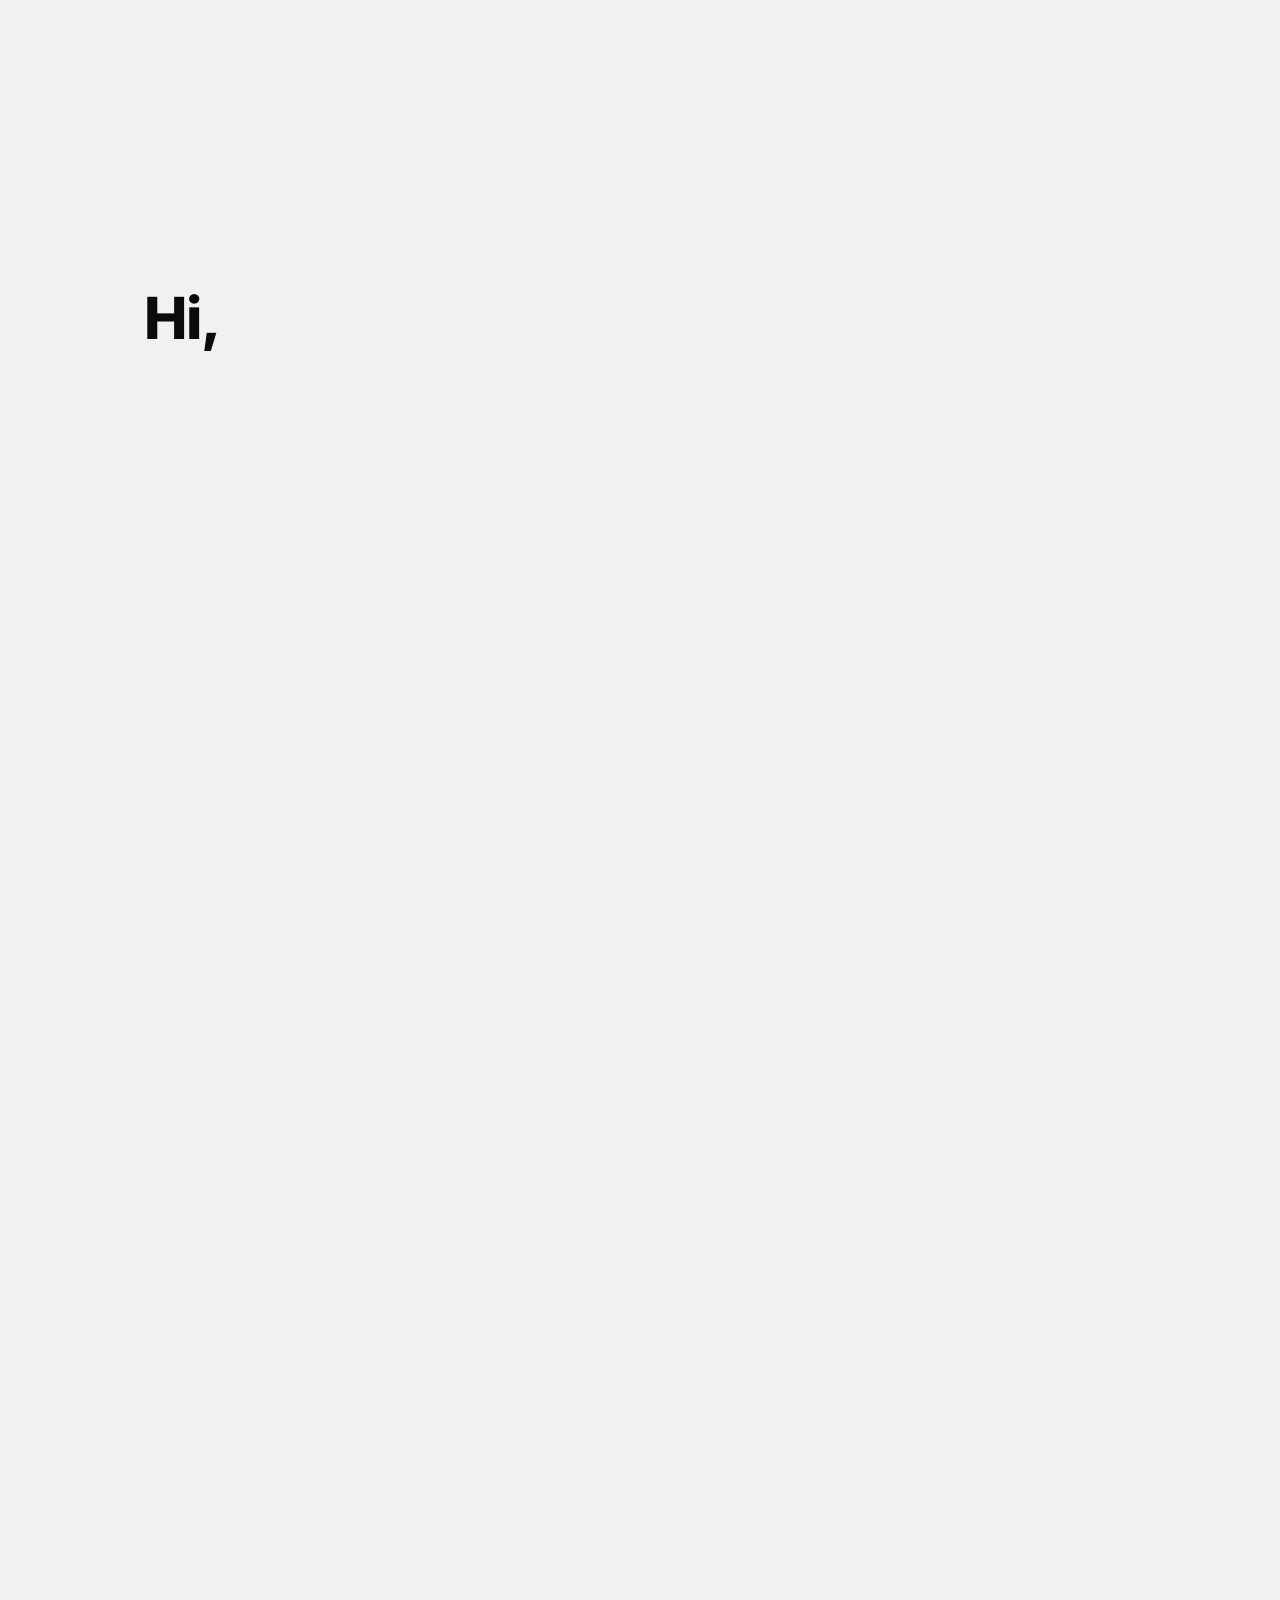
==== index.html @ 5cf965df "Add scroll-driven word-by-word hero reveal Reveals the hero copy one word at a time as the pinned se" ====
<!doctype html>
<html lang="en">
<head>
<meta charset="utf-8">
<meta name="viewport" content="width=device-width, initial-scale=1">
<title>Shibili Nuhman — Graphic Designer</title>
<link rel="preload" href="fonts/inter-latin-variable.woff2" as="font" type="font/woff2" crossorigin>
<link rel="stylesheet" href="styles.css">
</head>
<body>

  <!-- ==========  SCROLL-DRIVEN HERO  ========== -->
  <section class="reveal" id="reveal">
    <div class="reveal__stage">

      <div class="card" id="card">
        <p class="line">
          <span class="w" data-w>Hi,</span>
          <span class="w" data-w>I&rsquo;m</span>
        </p>

        <p class="line">
          <span class="w" data-w>Shibili</span>
          <span class="w" data-w>Nuhman</span>
          <span class="w badge-w" data-w><span class="badge">GRAPHIC DESIGNER</span></span>
        </p>

        <p class="line">
          <span class="w" data-w>on</span>
          <span class="w" data-w>screen.</span>
          <span class="w" data-w>on</span>
          <span class="w" data-w>paper.</span>
          <span class="w" data-w>in</span>
          <span class="w" data-w>streets.</span>
        </p>

        <p class="line">
          <span class="w" data-w>I</span>
          <span class="w" data-w>really</span>
          <span class="w" data-w>love</span>
          <span class="w" data-w>to</span>
          <span class="w" data-w>make</span>
          <span class="w" data-w>the</span>
          <span class="w" data-w>brands</span>
        </p>

        <p class="line">
          <span class="w move" data-w id="move"
            >m<span class="move__o" id="moveO">o</span><span class="move__stretch" id="moveStretch" aria-hidden="true"></span>ve.</span>
        </p>
      </div>

    </div>
  </section>

  <script src="hero.js"></script>
</body>
</html>
---- styles.css ----
/* Inter, self-hosted so it always renders as designed (latin subset, variable) */
@font-face{
  font-family:"Inter";
  font-style:normal;
  font-weight:100 900;
  font-display:swap;
  src:url("fonts/inter-latin-variable.woff2") format("woff2");
  unicode-range:U+0000-00FF,U+0131,U+0152-0153,U+02BB-02BC,U+02C6,U+02DA,U+02DC,
    U+0304,U+0308,U+0329,U+2000-206F,U+2074,U+20AC,U+2122,U+2191,U+2193,U+2212,
    U+2215,U+FEFF,U+FFFD;
}

:root{
  --bg:#f1f1f1;
  --ink:#0b0b0b;
  --blue:#2b7fff;
  --card:#ffffff;
}

*{box-sizing:border-box}

html{scroll-behavior:auto}

body{
  margin:0;
  background:var(--bg);
  color:var(--ink);
  font-family:"Inter","Helvetica Neue",Helvetica,Arial,sans-serif;
  font-feature-settings:"kern" 1;
  -webkit-font-smoothing:antialiased;
}

/* ---------- scroll track + pinned stage ---------- */

.reveal{
  position:relative;
  /* the scroll runway: long enough to step through every word */
  height:900vh;
}

.reveal__stage{
  position:sticky;
  top:0;
  height:100vh;
  display:flex;
  align-items:center;
  justify-content:center;
  padding:6vw;
  overflow:hidden;
}

/* ---------- the white block ---------- */

.card{
  position:relative;
  width:min(1120px,100%);
  padding:clamp(24px,4.5vw,64px) clamp(24px,5vw,72px);
}

/* the block is a separate layer so the words stay visible while it is not */
.card::before{
  content:"";
  position:absolute;
  inset:0;
  background:var(--card);
  border-radius:2px;
  box-shadow:0 30px 80px rgba(0,0,0,.10), 0 2px 8px rgba(0,0,0,.04);
  opacity:var(--card-o,0);          /* driven by JS */
  transform:scale(var(--card-s,1));
  transform-origin:50% 50%;
  will-change:opacity,transform;
}

.card > .line{
  position:relative;                /* sits above the block */
  z-index:1;
  margin:0;
  font-weight:800;
  letter-spacing:-.02em;
  line-height:1.14;
  font-size:clamp(26px,4.6vw,58px);
}

/* ---------- words ---------- */

.w{
  display:inline-block;
  opacity:0;
  filter:blur(6px);
  transform:translate3d(0,.32em,0);
  will-change:opacity,transform,filter;
}

.badge-w{vertical-align:baseline}

.badge{
  display:inline-block;
  position:relative;
  background:var(--blue);
  color:#fff;
  font-size:.36em;
  font-weight:800;
  letter-spacing:.01em;
  padding:.42em 1em .48em;
  border-radius:999px;
  vertical-align:.28em;
  white-space:nowrap;
}
/* hand-drawn looking outline, like the mockup */
.badge::after{
  content:"";
  position:absolute;
  inset:-5px -7px -4px -6px;
  border:2px solid #ff4d17;
  border-radius:999px;
  transform:rotate(-1.1deg);
  pointer-events:none;
}

/* ---------- the "move." morph ---------- */

.move{white-space:nowrap}

.move__o{
  display:inline-block;
  color:var(--ink);
}

.move__stretch{
  display:inline-block;
  white-space:nowrap;
}

/* each extra "o" grows its own advance width from 0, so the word
   physically stretches instead of the glyphs being squashed */
.move__stretch .o{
  display:inline-block;
  width:0;
  overflow:visible;
  color:var(--blue);
  opacity:0;
}

@media (max-width:640px){
  .reveal{height:1000vh}
  .card{padding:22px 20px}
}
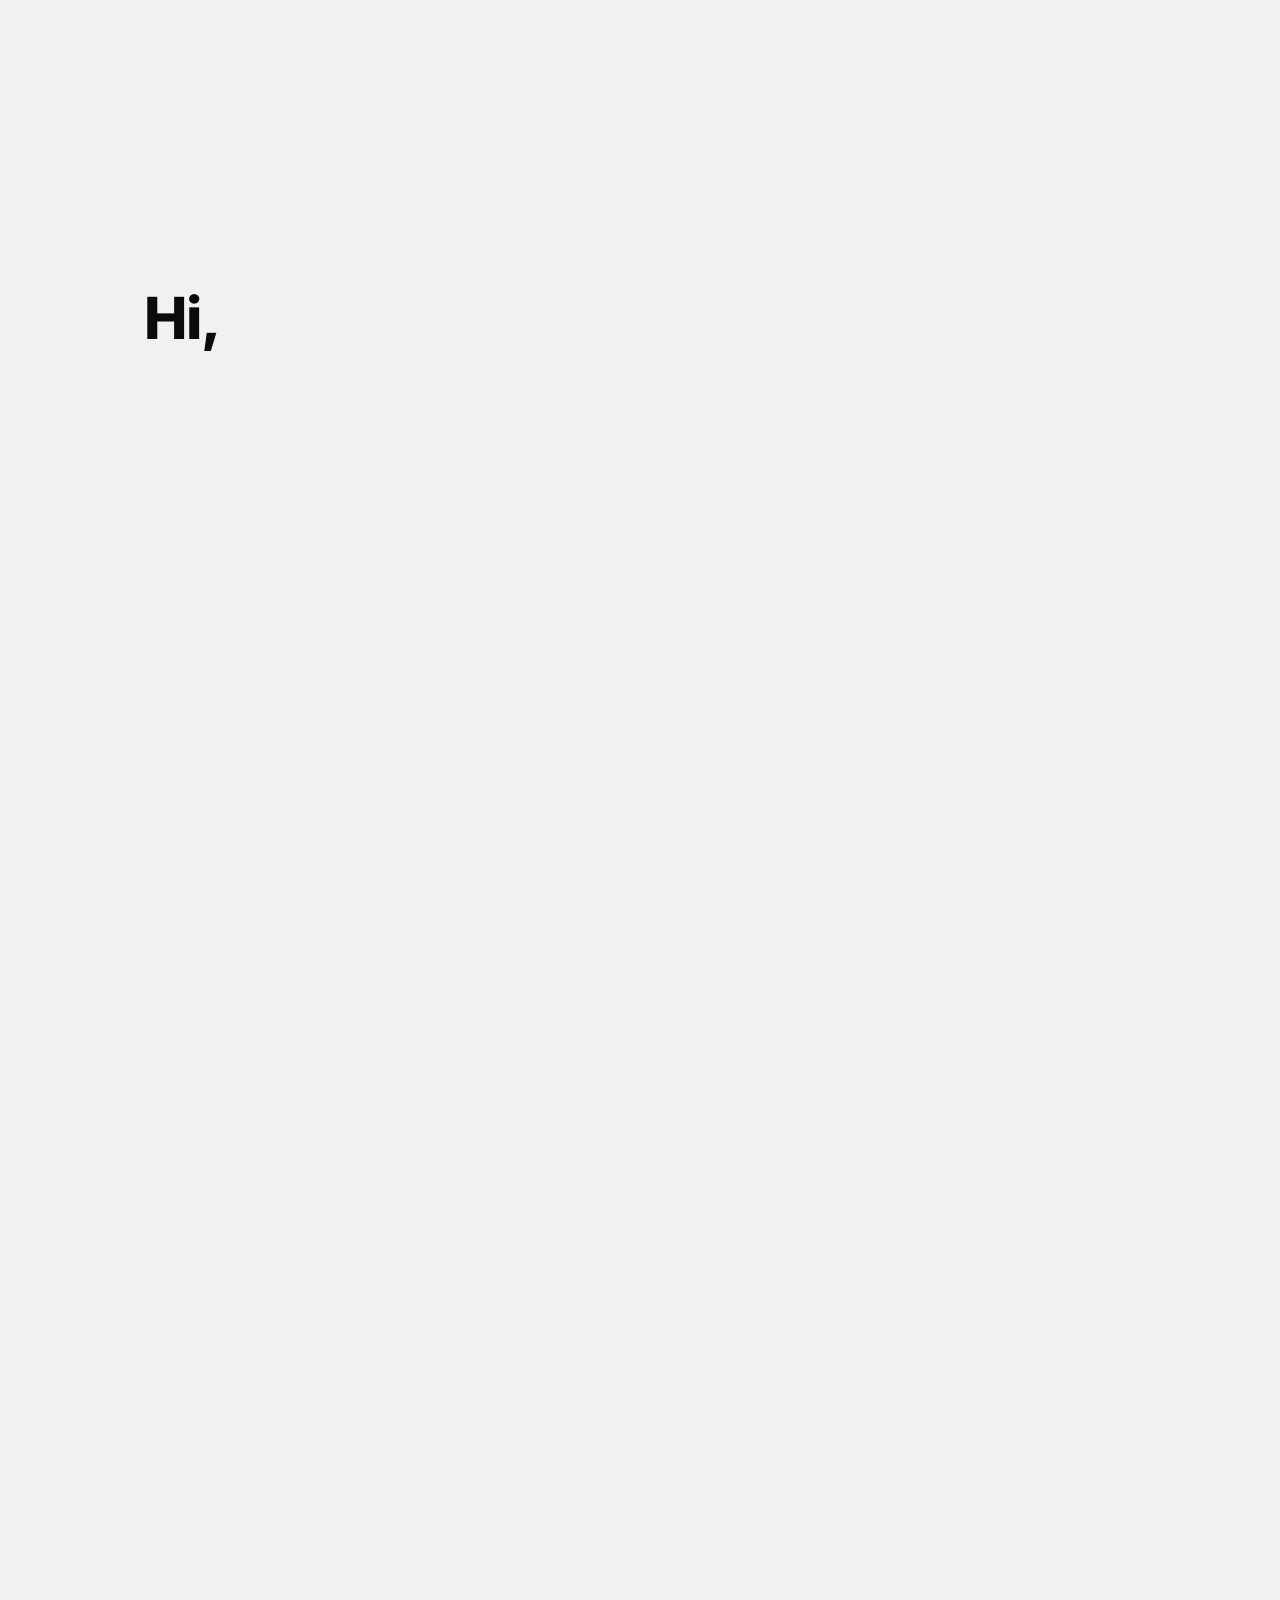
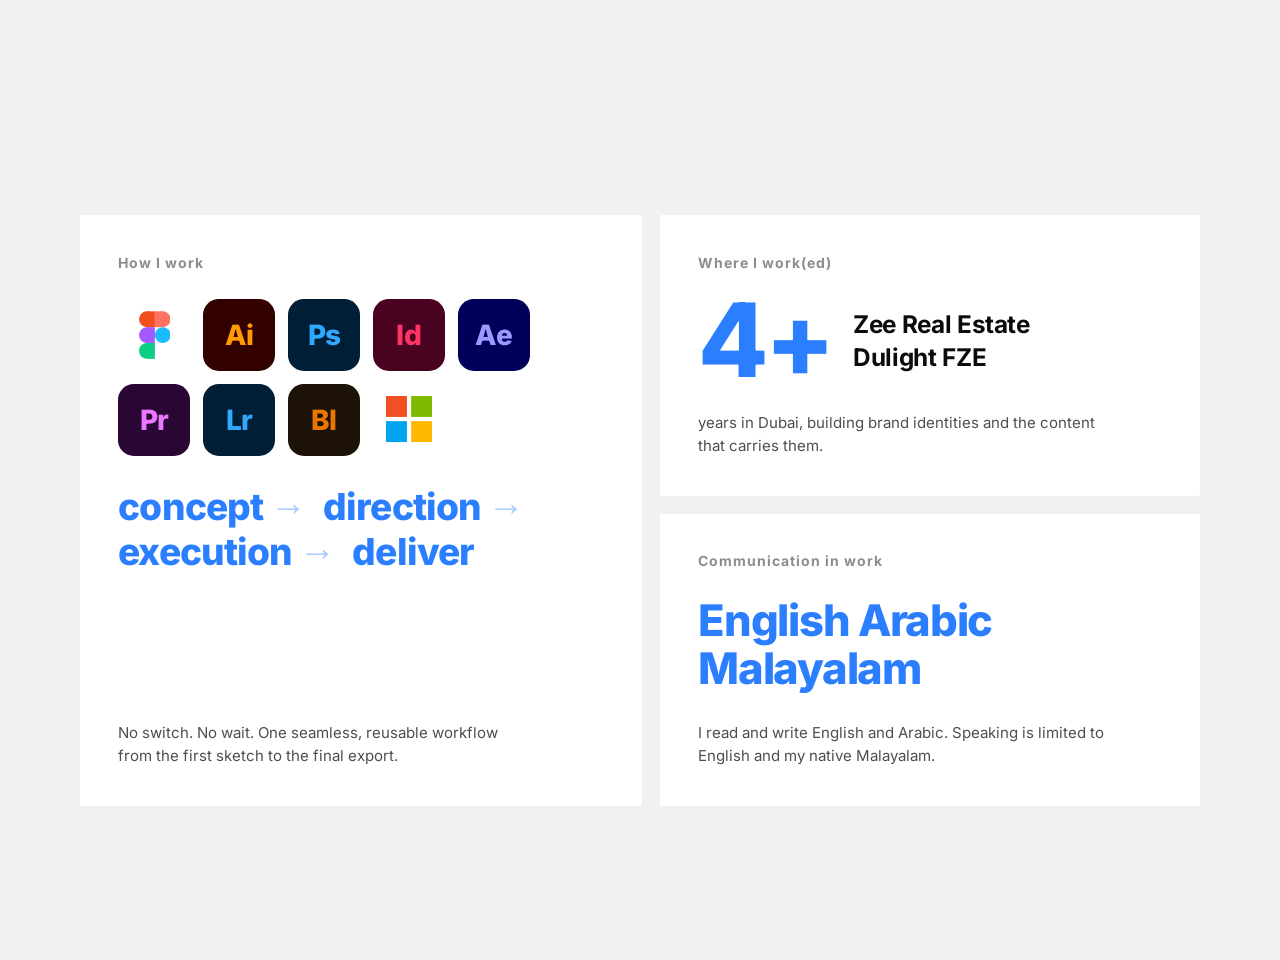
==== commit 1824d2b7: "Add info grid below the hero How I work (software set, concept -> direction -> execution -> deliver," ====
--- a/index.html
+++ b/index.html
@@ -53,6 +53,71 @@
     </div>
   </section>
 
+
+  <!-- ==========  INFO GRID  ========== -->
+  <section class="info">
+    <div class="info__grid">
+
+      <article class="panel panel--work">
+        <h2 class="panel__label">How I work</h2>
+
+        <ul class="tools">
+          <li class="tool tool--figma" title="Figma">
+            <svg viewBox="0 0 38 57" role="img" aria-label="Figma">
+              <g><rect x="9.5" y="0" width="9.5" height="19" fill="#f24e1e"/><circle cx="9.5" cy="9.5" r="9.5" fill="#f24e1e"/></g>
+              <g><rect x="19" y="0" width="9.5" height="19" fill="#ff7262"/><circle cx="28.5" cy="9.5" r="9.5" fill="#ff7262"/></g>
+              <g><rect x="9.5" y="19" width="9.5" height="19" fill="#a259ff"/><circle cx="9.5" cy="28.5" r="9.5" fill="#a259ff"/></g>
+              <circle cx="28.5" cy="28.5" r="9.5" fill="#1abcfe"/>
+              <g><rect x="9.5" y="38" width="9.5" height="19" fill="#0acf83"/><circle cx="9.5" cy="47.5" r="9.5" fill="#0acf83"/></g>
+            </svg>
+          </li>
+          <li class="tool" style="--tile:#330000;--mark:#ff9a00" title="Adobe Illustrator"><span>Ai</span></li>
+          <li class="tool" style="--tile:#001e36;--mark:#31a8ff" title="Adobe Photoshop"><span>Ps</span></li>
+          <li class="tool" style="--tile:#49021f;--mark:#ff3366" title="Adobe InDesign"><span>Id</span></li>
+          <li class="tool" style="--tile:#00005b;--mark:#9999ff" title="Adobe After Effects"><span>Ae</span></li>
+          <li class="tool" style="--tile:#2a0634;--mark:#ea77ff" title="Adobe Premiere Pro"><span>Pr</span></li>
+          <li class="tool" style="--tile:#001e36;--mark:#31a8ff" title="Adobe Lightroom"><span>Lr</span></li>
+          <li class="tool" style="--tile:#1d1206;--mark:#ea7600" title="Blender"><span>Bl</span></li>
+          <li class="tool tool--ms" title="Microsoft Office">
+            <svg viewBox="0 0 22 22" role="img" aria-label="Microsoft Office">
+              <rect x="0" y="0" width="10" height="10" fill="#f25022"/>
+              <rect x="12" y="0" width="10" height="10" fill="#7fba00"/>
+              <rect x="0" y="12" width="10" height="10" fill="#00a4ef"/>
+              <rect x="12" y="12" width="10" height="10" fill="#ffb900"/>
+            </svg>
+          </li>
+        </ul>
+
+        <p class="flow">
+          <span>concept<i>&rarr;</i></span>
+          <span>direction<i>&rarr;</i></span>
+          <span>execution<i>&rarr;</i></span>
+          <span>deliver</span>
+        </p>
+        <p class="note">No switch. No wait. One seamless, reusable workflow from the first sketch to the final export.</p>
+      </article>
+
+      <article class="panel panel--where">
+        <h2 class="panel__label">Where I work(ed)</h2>
+        <div class="years">
+          <span class="years__num">4+</span>
+          <ul class="orgs">
+            <li>Zee Real Estate</li>
+            <li>Dulight FZE</li>
+          </ul>
+        </div>
+        <p class="note">years in Dubai, building brand identities and the content that carries them.</p>
+      </article>
+
+      <article class="panel panel--talk">
+        <h2 class="panel__label">Communication in work</h2>
+        <p class="langs">English <span>Arabic</span> Malayalam</p>
+        <p class="note">I read and write English and Arabic. Speaking is limited to English and my native Malayalam.</p>
+      </article>
+
+    </div>
+  </section>
+
   <script src="hero.js"></script>
 </body>
 </html>
--- a/styles.css
+++ b/styles.css
@@ -145,3 +145,141 @@
   .reveal{height:1000vh}
   .card{padding:22px 20px}
 }
+
+/* ============================================================
+   INFO GRID  —  how I work / where I worked / communication
+   ============================================================ */
+
+.info{
+  padding:clamp(56px,9vw,140px) 6vw clamp(80px,12vw,180px);
+}
+
+.info__grid{
+  width:min(1120px,100%);
+  margin:0 auto;
+  display:grid;
+  gap:clamp(12px,1.4vw,20px);
+  grid-template-columns:1.02fr .98fr;
+}
+
+.panel{
+  background:var(--card);
+  border-radius:2px;
+  padding:clamp(24px,3vw,44px);
+  display:flex;
+  flex-direction:column;
+  gap:clamp(18px,2.2vw,30px);
+}
+
+/* the tall panel on the left, two stacked on the right */
+.panel--work{grid-row:span 2}
+
+.panel__label{
+  margin:0;
+  font-size:14px;
+  font-weight:700;
+  letter-spacing:.07em;
+  color:#8d8d8d;
+}
+
+/* ---------- software tiles ---------- */
+
+.tools{
+  list-style:none;
+  margin:0;
+  padding:0;
+  display:grid;
+  grid-template-columns:repeat(5,clamp(50px,5.8vw,72px));
+  gap:clamp(8px,1vw,14px);
+}
+
+.tool{
+  aspect-ratio:1;
+  border-radius:22%;
+  background:var(--tile,transparent);
+  display:grid;
+  place-items:center;
+}
+
+.tool span{
+  color:var(--mark);
+  font-weight:800;
+  font-size:clamp(19px,2.2vw,28px);
+  letter-spacing:-.02em;
+}
+
+.tool svg{width:64%;height:64%;display:block}
+.tool--figma svg{width:44%;height:78%}
+
+/* ---------- the process line ---------- */
+
+.flow{
+  margin:0;
+  color:var(--blue);
+  font-weight:800;
+  font-size:clamp(23px,2.9vw,38px);
+  letter-spacing:-.025em;
+  line-height:1.22;
+}
+/* each step keeps its own arrow, so a wrap never starts a line with one */
+.flow span{white-space:nowrap}
+.flow i{font-style:normal;opacity:.4;padding:0 .28em 0 .18em}
+
+/* ---------- years + companies ---------- */
+
+.years{
+  display:flex;
+  align-items:center;
+  gap:clamp(14px,1.8vw,26px);
+}
+
+.years__num{
+  color:var(--blue);
+  font-weight:800;
+  font-size:clamp(58px,8vw,104px);
+  line-height:.82;
+  letter-spacing:-.045em;
+}
+
+.orgs{
+  list-style:none;
+  margin:0;
+  padding:0;
+  display:flex;
+  flex-direction:column;
+  gap:.18em;
+  font-weight:700;
+  font-size:clamp(17px,1.9vw,25px);
+  letter-spacing:-.015em;
+  line-height:1.18;
+}
+
+/* ---------- languages ---------- */
+
+.langs{
+  margin:0;
+  color:var(--blue);
+  font-weight:800;
+  font-size:clamp(26px,3.4vw,45px);
+  line-height:1.1;
+  letter-spacing:-.03em;
+  text-wrap:balance;
+}
+
+/* ---------- supporting copy ---------- */
+
+.note{
+  margin:0;
+  margin-top:auto;
+  max-width:46ch;
+  font-size:clamp(15px,1.15vw,17px);
+  font-weight:400;
+  line-height:1.55;
+  color:#4e4e4e;
+}
+
+@media (max-width:820px){
+  .info__grid{grid-template-columns:1fr}
+  .panel--work{grid-row:auto}
+  .note{margin-top:0}
+}
